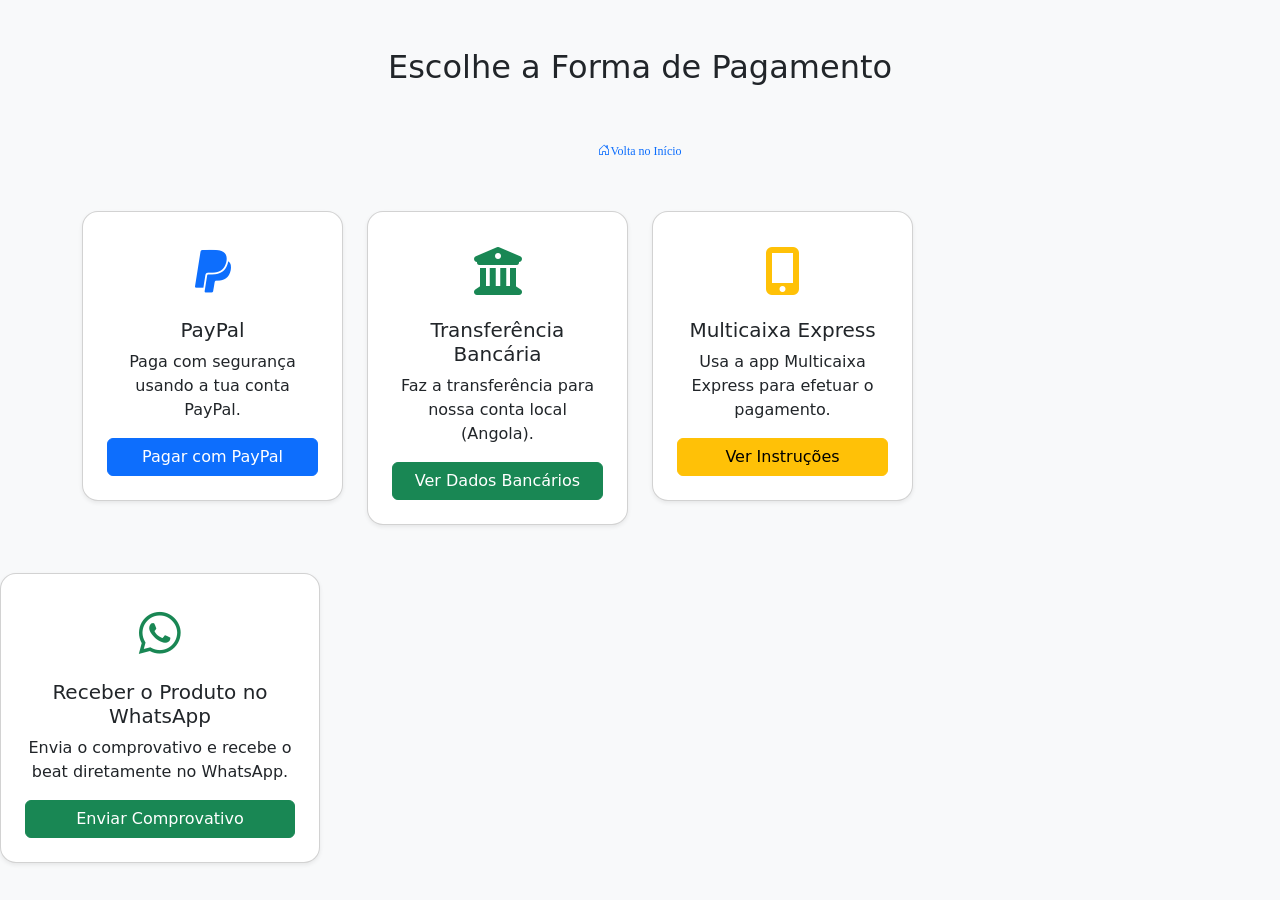
==== comprar.html @ f0b5c38b "Add files via upload" ====
<!DOCTYPE html>
<html lang="pt">
<head>
  <meta charset="UTF-8">
  <meta name="viewport" content="width=device-width, initial-scale=1">
  <title>Pagamento</title>

  <!-- Bootstrap CSS -->
  <link href="https://cdn.jsdelivr.net/npm/bootstrap@5.3.3/dist/css/bootstrap.min.css" rel="stylesheet">

<link href="https://cdn.jsdelivr.net/npm/bootstrap-icons@1.10.5/font/bootstrap-icons.css" rel="stylesheet">

  <!-- FontAwesome (ícones) -->
  <link rel="stylesheet" href="https://cdnjs.cloudflare.com/ajax/libs/font-awesome/6.5.0/css/all.min.css">

  <style>
    body {
      background-color: #f8f9fa;
    }
    .payment-card {
      border-radius: 1rem;
      transition: 0.3s ease;
    }
    .payment-card:hover {
      transform: scale(1.02);
    }
    .icon {
      font-size: 3rem;
      margin-bottom: 10px;
    }
  </style>
</head>
<body>

  <div class="container py-5">
    <h2 class="text-center mb-5">Escolhe a Forma de Pagamento<br><br>
    <a style="text-decoration:none; font-size:12px; font-family: Poppins;" href="index.html"><i class="bi bi-house-door"></i>Volta no Início</a>
    </h2>
   <div class="row row-cols-1 row-cols-md-2 row-cols-lg-4 g-4">

      <!-- PayPal -->
      <div class="col-md-4">
        <div class="card payment-card text-center p-4 shadow-sm">
          <div class="icon text-primary"><i class="fab fa-paypal"></i></div>
          <h5 class="card-title">PayPal</h5>
          <p class="card-text">Paga com segurança usando a tua conta PayPal.</p>
          <a href="https://www.paypal.me/seulink" target="_blank" class="btn btn-primary">Pagar com PayPal</a>
        </div>
      </div>

      <!-- Conta Bancária Local -->
      <div class="col-md-4">
        <div class="card payment-card text-center p-4 shadow-sm">
          <div class="icon text-success"><i class="fas fa-university"></i></div>
          <h5 class="card-title">Transferência Bancária</h5>
          <p class="card-text">Faz a transferência para nossa conta local (Angola).</p>
          <button class="btn btn-success" data-bs-toggle="modal" data-bs-target="#modalBanco">Ver Dados Bancários</button>
        </div>
      </div>

      <!-- Multicaixa Express -->
      <div class="col-md-4">
        <div class="card payment-card text-center p-4 shadow-sm">
          <div class="icon text-warning"><i class="fas fa-mobile-alt"></i></div>
          <h5 class="card-title">Multicaixa Express</h5>
          <p class="card-text">Usa a app Multicaixa Express para efetuar o pagamento.</p>
          <button class="btn btn-warning" data-bs-toggle="modal" data-bs-target="#modalMCX">Ver Instruções</button>
        </div>
      </div>

    </div>
  </div>

  <!-- Modal Conta Bancária -->
  <div class="modal fade" id="modalBanco" tabindex="-1" aria-hidden="true">
    <div class="modal-dialog modal-dialog-centered">
      <div class="modal-content rounded-3">
        <div class="modal-header">
          <h5 class="modal-title">Dados Bancários</h5>
          <button type="button" class="btn-close" data-bs-dismiss="modal"></button>
        </div>
        <div class="modal-body">
          <p><strong>Banco:</strong> BAI</p>
          <p><strong>Nome:</strong> Dario Beat</p>
          <p><strong>Nº Conta:</strong> 000123456789</p>
          <p><strong>IBAN:</strong> AO060000000123456789</p>
        </div>
      </div>
    </div>
  </div>

  <!-- Modal Multicaixa Express -->
  <div class="modal fade" id="modalMCX" tabindex="-1" aria-hidden="true">
    <div class="modal-dialog modal-dialog-centered">
      <div class="modal-content rounded-3">
        <div class="modal-header">
          <h5 class="modal-title">Pagamento via Multicaixa Express</h5>
          <button type="button" class="btn-close" data-bs-dismiss="modal"></button>
        </div>
        <div class="modal-body">
          <p>1. Abre o app Multicaixa Express</p>
          <p>2. Vai em "Transferências"</p>
          <p>3. Digita o número: <strong>947874644</strong></p>
          <p>4. Valor: <strong>Valor do Produto (Ex. :AKZ 5.000)</strong></p>
          <p>5. Referência: <strong>Nome no Produto (Ex.:Beat Trap 001)</strong></p>
        </div>
      </div>
    </div>
  </div>

<!-- Novo card: Receber no WhatsApp -->
<div class="col-md-6 col-lg-3">
  <div class="card payment-card text-center p-4 shadow-sm">
    <div class="icon text-success"><i class="fab fa-whatsapp"></i></div>
    <h5 class="card-title">Receber o Produto no WhatsApp</h5>
    <p class="card-text">Envia o comprovativo e recebe o beat diretamente no WhatsApp.</p>
    <a href="https://wa.me/244947874644?text=Olá,+já+efetuei+o+pagamento+do+beat.+Segue+comprovativo:" target="_blank" class="btn btn-success">
      Enviar Comprovativo
    </a>
  </div>
</div>

  <!-- Bootstrap JS -->
  <script src="https://cdn.jsdelivr.net/npm/bootstrap@5.3.3/dist/js/bootstrap.bundle.min.js"></script>
</body>
</html>
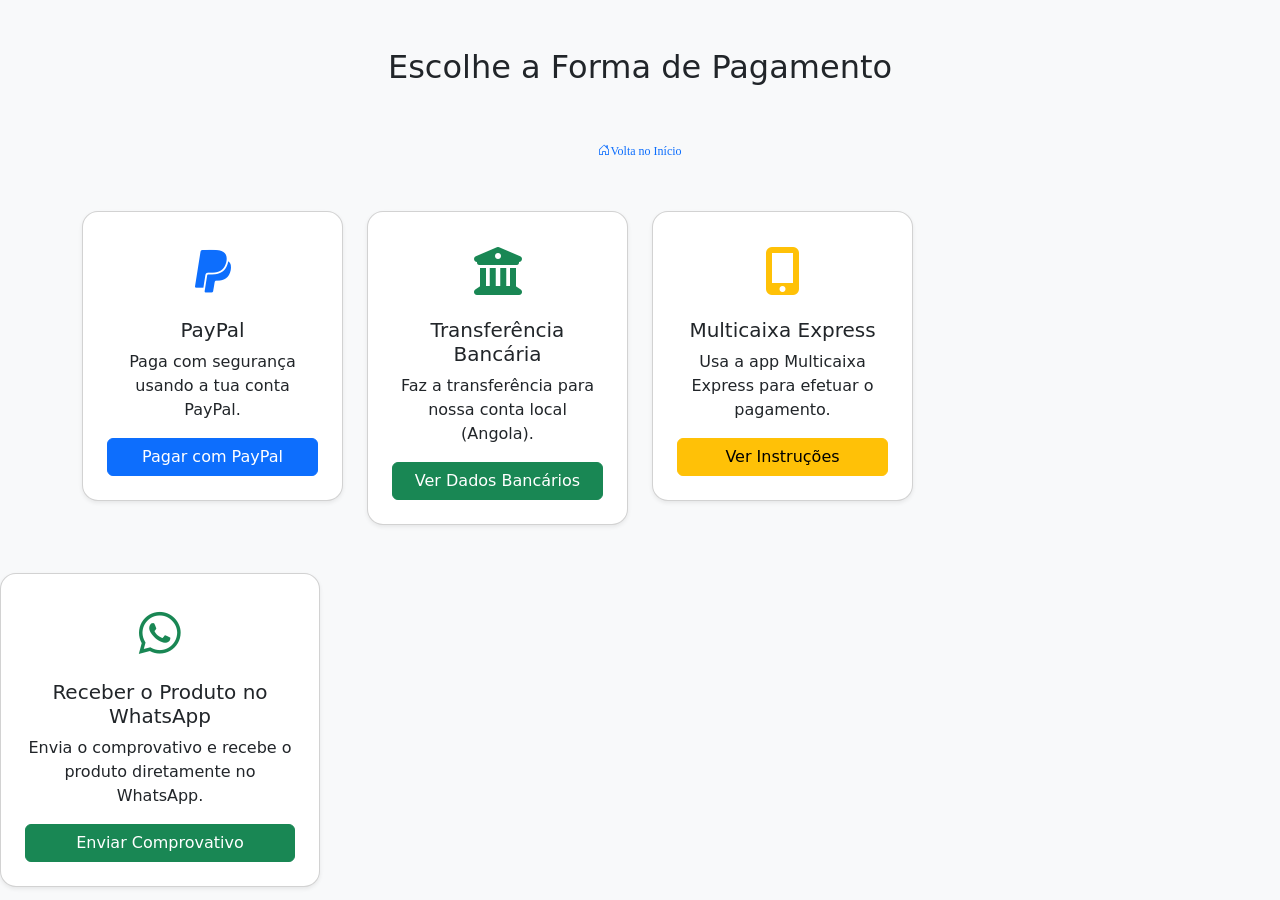
==== commit 399c82aa: "Add files via upload" ====
--- a/comprar.html
+++ b/comprar.html
@@ -113,7 +113,7 @@
   <div class="card payment-card text-center p-4 shadow-sm">
     <div class="icon text-success"><i class="fab fa-whatsapp"></i></div>
     <h5 class="card-title">Receber o Produto no WhatsApp</h5>
-    <p class="card-text">Envia o comprovativo e recebe o beat diretamente no WhatsApp.</p>
+    <p class="card-text">Envia o comprovativo e recebe o produto diretamente no WhatsApp.</p>
     <a href="https://wa.me/244947874644?text=Olá,+já+efetuei+o+pagamento+do+beat.+Segue+comprovativo:" target="_blank" class="btn btn-success">
       Enviar Comprovativo
     </a>
@@ -123,4 +123,4 @@
   <!-- Bootstrap JS -->
   <script src="https://cdn.jsdelivr.net/npm/bootstrap@5.3.3/dist/js/bootstrap.bundle.min.js"></script>
 </body>
-</html>+</html>
